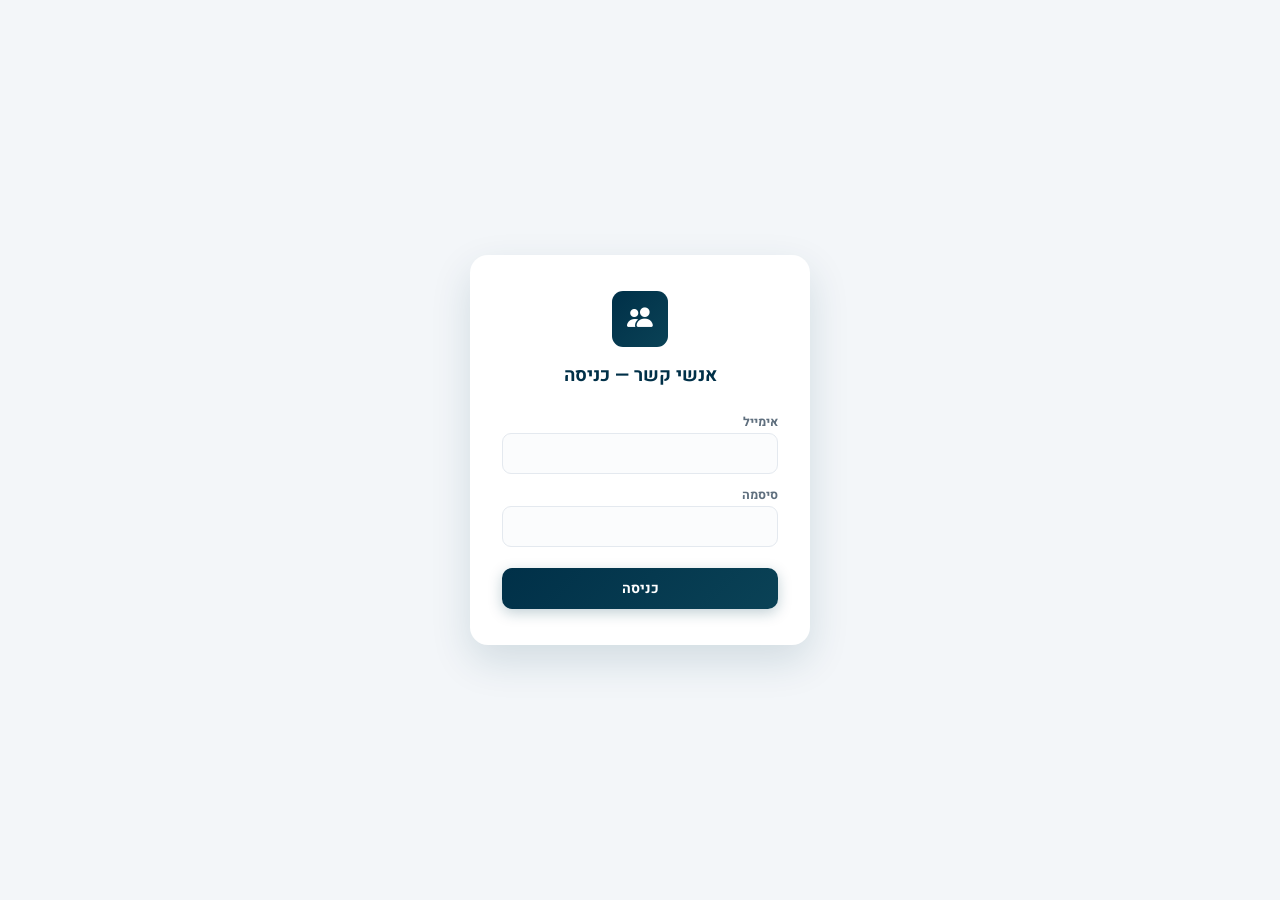
==== index.html @ a5ad9fab "תכתובת פנימית: שרשור הודעות על כל בעיה/בקשה + סימון "טופל" בקשת שעיה זיידל במייל 02.09.2026. מרחיב א" ====
<!DOCTYPE html>
<html dir="rtl" lang="he">
<head>
  <meta charset="UTF-8">
  <meta name="viewport" content="width=device-width, initial-scale=1">
  <title>אנשי קשר</title>
  <meta name="robots" content="noindex">
  <link rel="icon" href="data:image/svg+xml,%3Csvg xmlns='http://www.w3.org/2000/svg' viewBox='0 0 100 100'%3E%3Crect width='100' height='100' rx='20' fill='%230a4256'/%3E%3Ctext x='50' y='68' font-size='60' text-anchor='middle' fill='%23fff'%3E%F0%9F%91%A5%3C/text%3E%3C/svg%3E">
  <link href="vendor/heebo.css" rel="stylesheet">
  <link rel="stylesheet" href="vendor/bootstrap-icons.css">
  <link rel="stylesheet" href="css/main.css">
</head>
<body>
  <div class="appbar">
    <div class="brand">
      <div class="logo"><i class="bi bi-people-fill"></i></div>
      <div class="brand-txt"><strong>אנשי קשר</strong><small>מאגר קהילתי</small></div>
    </div>
    <div class="global-search-wrap">
      <input id="globalSearch" placeholder="חיפוש מהיר: שם, ת&quot;ז, טלפון, כתובת..." oninput="runGlobalSearch()">
      <i class="bi bi-search search-icon"></i>
      <div id="globalSearchResults" style="display:none; position:absolute; top:110%; right:0; left:0; background:var(--card);
        border-radius:10px; box-shadow:0 10px 30px rgba(0,0,0,.2); max-height:320px; overflow-y:auto; z-index:60"></div>
    </div>
    <button class="icon-btn" onclick="AUTH.logout()"><i class="bi bi-box-arrow-left"></i> התנתקות</button>
  </div>

  <div id="main">
    <div class="hero">
      <h1>ניהול אנשי קשר</h1>
      <p>הוספה, ייבוא, חיפוש, וקטגוריות — עם דדופליקציה חכמה שלא בוחרת בשבילך.</p>
    </div>

    <div class="tabs">
      <div class="tab active" data-panel="homePanel"><i class="bi bi-house-door"></i> בית</div>
      <div class="tab" data-panel="addPanel"><i class="bi bi-person-plus"></i> הוספת איש קשר</div>
      <div class="tab" data-panel="familiesPanel"><i class="bi bi-people"></i> משפחות</div>
      <div class="tab" data-panel="listPanel"><i class="bi bi-table"></i> רשימה מלאה</div>
      <div class="tab" data-panel="importPanel"><i class="bi bi-upload"></i> ייבוא רשימה</div>
      <div class="tab" data-panel="searchPanel"><i class="bi bi-search"></i> חיפוש</div>
      <div class="tab" data-panel="categoriesPanel"><i class="bi bi-tags"></i> קטגוריות</div>
      <div class="tab" data-panel="ideasPanel"><i class="bi bi-chat-left-text"></i> תכתובת פנימית</div>
      <div class="tab" data-panel="usersPanel"><i class="bi bi-shield-lock"></i> משתמשים</div>
      <div class="tab" data-panel="auditPanel"><i class="bi bi-journal-text"></i> יומן ביקורת</div>
      <div class="tab" data-panel="helpPanel"><i class="bi bi-question-circle"></i> עזרה</div>
    </div>

    <!-- ===== בית / דשבורד ===== -->
    <div id="homePanel" class="panel active">
      <div id="dashboardCards" class="field-grid"></div>
      <div class="card">
        <h3><i class="bi bi-bar-chart"></i> אנשי קשר לפי כיתה</h3>
        <div id="classBreakdown"></div>
      </div>
      <div class="card">
        <h3><i class="bi bi-calendar3"></i> שנתונים — לפי שנת לידה</h3>
        <div id="yearBreakdown"></div>
      </div>
      <div class="card">
        <h3><i class="bi bi-calendar-event"></i> אירועים קרובים (90 יום)</h3>
        <p style="color:var(--muted); font-size:.78rem; margin-bottom:8px">לפי תאריך לועזי בלבד — אין עדיין חישוב תאריך עברי.</p>
        <div id="upcomingEvents"></div>
      </div>
    </div>

    <!-- ===== הוספה ידנית ===== -->
    <div id="addPanel" class="panel">
      <div class="card">
        <h3><i class="bi bi-camera"></i> מילוי אוטומטי מתמונת ת"ז / ספח</h3>
        <p style="color:var(--muted); font-size:.85rem; margin-bottom:10px">
          זיהוי טקסט רץ <b>בדפדפן שלך בלבד</b> (Tesseract.js) — התמונה לא נשלחת לשום שרת חיצוני. הדיוק בינוני, תמיד תבדוק/תתקן את השדות לפני שמירה.
        </p>
        <input type="file" id="ocrFile" accept="image/*" onchange="runOcr()">
        <div id="ocrProgress" style="margin-top:10px"></div>
        <div id="ocrResult" style="margin-top:10px"></div>
      </div>
      <div class="card">
        <h3><i class="bi bi-person-plus"></i> פרטי איש קשר</h3>

        <div class="field-group-title">פרטים אישיים <span style="color:var(--danger); font-weight:400">(שם פרטי ושם משפחה — חובה)</span></div>
        <div class="field-grid">
          <label>שם פרטי *<input id="f_first_name" required></label>
          <label>שם משפחה *<input id="f_last_name" required></label>
          <label>תעודת זהות<input id="f_id_number"></label>
          <label>תאריך לידה<input id="f_birth_date" type="date"></label>
          <label>בר/בת מצווה<input id="f_bar_mitzva_date" type="date"></label>
          <label>עדה<input id="f_edah" placeholder="אשכנזי / ספרדי / חסיד"></label>
          <label>מגדר
            <select id="f_gender"><option value="">--</option><option value="male">זכר</option><option value="female">נקבה</option></select>
          </label>
          <label>כינויים נוספים (מופרדים בפסיק — לדוגמה: יוסי, יוסף חיים)<input id="f_aliases"></label>
        </div>

        <div class="field-group-title">יצירת קשר</div>
        <div class="field-grid">
          <label>טלפון<input id="f_phone"></label>
          <label>טלפון נוסף<input id="f_phone2"></label>
          <label>מייל<input id="f_email" type="email"></label>
        </div>

        <div class="field-group-title">כתובת ולימודים</div>
        <div class="field-grid">
          <label>רחוב<input id="f_street"></label>
          <label>עיר<input id="f_city"></label>
          <label>כיתה / בית ספר<input id="f_school_class" placeholder="למשל: כיתה ג' - בית ספר X"></label>
          <label>מוסד לימודים / כולל<input id="f_institution"></label>
          <label>סטטוס דיור
            <select id="f_housing"><option value="">--</option><option value="גר">גר</option><option value="קנה ולא גר">קנה ולא גר</option><option value="שוכר">שוכר</option><option value="עוזב">עוזב</option></select>
          </label>
        </div>

        <div class="field-group-title">משפחה</div>
        <div class="field-grid">
          <label>תפקיד במשפחה
            <select id="f_role"><option value="">--</option><option value="אב">אב</option><option value="אם">אם</option><option value="ילד">ילד</option><option value="אחר">אחר</option></select>
          </label>
          <label>סטטוס אישי
            <select id="f_marital_status"><option value="">--</option><option value="רווק/ה">רווק/ה</option><option value="נשוי/אה">נשוי/אה</option><option value="גרוש/ה">גרוש/ה</option><option value="אלמן/ה">אלמן/ה</option></select>
          </label>
          <label>תאריך נישואין<input id="f_marriage_date" type="date"></label>
          <label>בן/בת זוג (אופציונלי — מקשר לכרטיס משפחה)
            <select id="f_spouse"><option value="">--</option></select>
          </label>
        </div>

        <label style="margin-top:14px">הערות<textarea id="f_notes" rows="2" style="font-family:var(--font)"></textarea></label>
        <button class="primary" onclick="submitPerson()"><i class="bi bi-check2"></i> שמור</button>
        <div id="addMsg"></div>
      </div>
    </div>

    <!-- ===== משפחות ===== -->
    <div id="familiesPanel" class="panel">
      <div class="card">
        <h3><i class="bi bi-house-heart"></i> כרטיס משפחה חדש</h3>
        <p style="color:var(--muted); font-size:.85rem; margin-bottom:10px">
          בוחרים ראש משפחה (ובן/בת זוג, אם רלוונטי) מתוך אנשי הקשר הקיימים — נוצר כרטיס משפחה מאוחד עם בר/בת מצווה וילדים.
        </p>
        <div class="field-grid">
          <label>ראש משפחה
            <select id="fam_head"><option value="">בחר איש קשר...</option></select>
          </label>
          <label>בן/בת זוג (אופציונלי)
            <select id="fam_spouse"><option value="">--</option></select>
          </label>
        </div>
        <button class="primary" onclick="createFamily()"><i class="bi bi-house-add"></i> צור כרטיס משפחה</button>
        <div id="famMsg"></div>
      </div>

      <div class="card">
        <h3><i class="bi bi-diagram-3"></i> קשר כללי בין שני אנשים</h3>
        <p style="color:var(--muted); font-size:.85rem; margin-bottom:10px">לא רק בעל/אישה — סבא/סבתא, אח/אחות, חתן/כלה וכל קשר אחר.</p>
        <div class="field-grid">
          <label>אדם א'<select id="rel_a"><option value="">בחר...</option></select></label>
          <label>סוג הקשר
            <select id="rel_type" onchange="document.getElementById('rel_type_custom').style.display = this.value==='אחר' ? 'block' : 'none'">
              <option value="הורה-של">הורה של</option>
              <option value="סבא/סבתא-של">סבא/סבתא של</option>
              <option value="אח/אחות-של">אח/אחות של</option>
              <option value="חתן/כלה-של">חתן/כלה של</option>
              <option value="אחר">אחר (הקלד למטה)</option>
            </select>
          </label>
          <label id="rel_type_custom" style="display:none">תיאור הקשר (חופשי)<input id="rel_type_free"></label>
          <label>אדם ב'<select id="rel_b"><option value="">בחר...</option></select></label>
        </div>
        <button class="primary" onclick="addRelation()"><i class="bi bi-link-45deg"></i> הוסף קשר</button>
        <div id="relMsg"></div>
        <div id="relList" style="margin-top:14px"></div>
      </div>

      <div class="card">
        <h3><i class="bi bi-chat-left-text"></i> תיעוד מגע</h3>
        <p style="color:var(--muted); font-size:.85rem; margin-bottom:10px">תיעוד שיחה/מייל/פגישה עם אדם — נשמר להיסטוריה.</p>
        <div class="field-grid">
          <label>עם מי<select id="ia_person"><option value="">בחר...</option></select></label>
          <label>סוג
            <select id="ia_kind">
              <option value="call">שיחת טלפון</option>
              <option value="email">מייל</option>
              <option value="meeting">פגישה</option>
              <option value="voice">הודעה קולית</option>
              <option value="note">הערה כללית</option>
            </select>
          </label>
        </div>
        <label style="margin-top:10px">תוכן/סיכום<textarea id="ia_content" rows="2" style="font-family:var(--font)"></textarea></label>
        <button class="primary" onclick="addInteraction()"><i class="bi bi-plus-circle"></i> שמור</button>
        <div id="iaMsg"></div>
        <div id="iaList" style="margin-top:14px"></div>
      </div>

      <div id="familiesList"></div>
    </div>

    <!-- ===== רשימה מלאה ===== -->
    <div id="listPanel" class="panel">
      <div id="fullListResults"></div>
    </div>

    <!-- ===== ייבוא ===== -->
    <div id="importPanel" class="panel">
      <div class="card">
        <h3><i class="bi bi-upload"></i> ייבוא רשימה מ-CSV</h3>
        <p style="color:var(--muted); font-size:.85rem; margin-bottom:10px">שורה ראשונה = כותרות בכל שם שתרצה — במסך הבא תגיד לנו איזו עמודה היא מה.</p>
        <textarea id="csvInput" rows="8" placeholder="שם פרטי,שם משפחה,ת&quot;ז,תאריך לידה&#10;יוסף,שניידר,123456789,1990-01-01"></textarea>
        <label style="margin-top:14px">שם המקור<input id="importSource" placeholder='למשל: "רשימה משעיה 02.09"'></label>
        <button class="primary" onclick="startColumnMapping()"><i class="bi bi-diagram-3"></i> זהה עמודות</button>
        <div id="mappingArea" style="margin-top:14px"></div>
        <div id="importMsg"></div>
      </div>
      <div id="reviewArea"></div>
    </div>

    <!-- ===== חיפוש ===== -->
    <div id="searchPanel" class="panel">
      <div class="card">
        <h3><i class="bi bi-search"></i> חיפוש וסינון</h3>
        <div style="display:flex; flex-wrap:wrap; gap:8px; margin-bottom:14px">
          <button class="secondary" style="margin:0" onclick="applyAgePreset(3,4)"><i class="bi bi-flower1"></i> עולים לגן (3-4)</button>
          <button class="secondary" style="margin:0" onclick="applyAgePreset(11,13)"><i class="bi bi-star"></i> מתקרבים לבר/בת מצווה (11-13)</button>
          <button class="secondary" style="margin:0" onclick="applyAgePreset(0,1)"><i class="bi bi-balloon"></i> תינוקות (0-1)</button>
        </div>
        <div class="field-grid">
          <label>קטגוריה
            <select id="q_category"><option value="">הכל</option></select>
          </label>
          <label>גיל מ-<input id="q_minAge" type="number"></label>
          <label>גיל עד<input id="q_maxAge" type="number"></label>
          <label>רחוב<input id="q_street"></label>
          <label>כיתה / בית ספר<input id="q_class"></label>
          <label>מגדר
            <select id="q_gender"><option value="">הכל</option><option value="male">זכר</option><option value="female">נקבה</option></select>
          </label>
        </div>
        <button class="primary" onclick="runSearch()"><i class="bi bi-search"></i> חפש</button>
        <button class="secondary" onclick="saveCurrentSearch()"><i class="bi bi-bookmark-plus"></i> שמור חיפוש בשם</button>
        <div id="savedSearchesList" style="margin-top:12px"></div>
      </div>
      <div id="searchResults"></div>
    </div>

    <!-- ===== קטגוריות ===== -->
    <div id="categoriesPanel" class="panel">
      <div class="card">
        <h3><i class="bi bi-tags"></i> ניהול קטגוריות</h3>
        <div class="field-grid">
          <label>שם קטגוריה חדשה<input id="newCatName"></label>
          <label>קבוצה (אופציונלי)<input id="newCatGroup"></label>
        </div>
        <button class="primary" onclick="addNewCategory()"><i class="bi bi-plus-circle"></i> הוסף קטגוריה</button>
        <div id="catList" style="margin-top:16px"></div>
      </div>
    </div>

    <!-- ===== תכתובת פנימית ===== -->
    <div id="ideasPanel" class="panel">
      <div class="card">
        <h3><i class="bi bi-plus-circle"></i> פנייה חדשה — בעיה / בקשה</h3>
        <p style="color:var(--muted); font-size:.85rem; margin-bottom:10px">
          כאן רושמים בעיות ובקשות שקשורות למערכת, מנהלים עליהן תכתובת פנימית (שאלה, תשובה, עדכון), ומסמנים בסוף אם טופל. גם כל בקשה שמגיעה במייל נרשמת לכאן — כדי שיהיה תיעוד אחד של מה נתבקש ומה נעשה בפועל.
        </p>
        <div class="field-grid">
          <label>כותרת<input id="idea_title"></label>
          <label>מקור
            <select id="idea_source"><option value="manual">נרשם כאן</option><option value="email">התקבל במייל</option></select>
          </label>
          <label id="idea_email_wrap" style="display:none">כתובת השולח<input id="idea_email"></label>
        </div>
        <label style="margin-top:10px">תיאור הבעיה<textarea id="idea_desc" rows="3" style="font-family:var(--font)"></textarea></label>
        <button class="primary" onclick="addIdea()"><i class="bi bi-plus-circle"></i> הוסף</button>
        <div id="ideaMsg"></div>
      </div>
      <div class="card">
        <h3><i class="bi bi-list-task"></i> פניות ותכתובת</h3>
        <div style="display:flex; gap:8px; margin-bottom:12px; flex-wrap:wrap">
          <button class="secondary" style="margin:0" onclick="filterIdeas('all')">הכל</button>
          <button class="secondary" style="margin:0" onclick="filterIdeas('new')">לא טופל</button>
          <button class="secondary" style="margin:0" onclick="filterIdeas('in_progress')">בטיפול</button>
          <button class="secondary" style="margin:0" onclick="filterIdeas('done')">טופל</button>
        </div>
        <div id="ideasList"></div>
      </div>
    </div>

    <!-- ===== משתמשים ===== -->
    <div id="usersPanel" class="panel">
      <div class="card">
        <h3><i class="bi bi-person-fill-add"></i> הוספת משתמש</h3>
        <div class="field-grid">
          <label>אימייל<input id="u_email" type="email"></label>
          <label>סיסמה זמנית (8 תווים לפחות)
            <span style="display:flex; gap:6px">
              <input id="u_password" type="password" style="flex:1">
              <button type="button" class="secondary" style="margin:0; padding:9px 12px" onclick="toggleShowPassword()"><i class="bi bi-eye" id="u_password_eye"></i></button>
            </span>
          </label>
          <label>רמת גישה
            <select id="u_level" onchange="toggleLimitedFields()">
              <option value="limited">limited — רואה רק מה שמסומן למטה</option>
              <option value="full">full — גישה מלאה</option>
            </select>
          </label>
        </div>
        <div id="u_limitedFields">
          <label style="margin-top:14px">שדות מותרים (limited בלבד)</label>
          <div style="display:flex; flex-wrap:wrap; gap:10px; margin-top:6px">
            <label style="font-weight:400"><input type="checkbox" class="u_field" value="first_name" checked> שם פרטי</label>
            <label style="font-weight:400"><input type="checkbox" class="u_field" value="last_name" checked> שם משפחה</label>
            <label style="font-weight:400"><input type="checkbox" class="u_field" value="id_number"> ת"ז</label>
            <label style="font-weight:400"><input type="checkbox" class="u_field" value="phone"> טלפון</label>
            <label style="font-weight:400"><input type="checkbox" class="u_field" value="phone2"> טלפון נוסף</label>
            <label style="font-weight:400"><input type="checkbox" class="u_field" value="email"> מייל</label>
            <label style="font-weight:400"><input type="checkbox" class="u_field" value="birth_date"> תאריך לידה</label>
            <label style="font-weight:400"><input type="checkbox" class="u_field" value="bar_mitzva_date"> בר/בת מצווה</label>
            <label style="font-weight:400"><input type="checkbox" class="u_field" value="street"> רחוב</label>
            <label style="font-weight:400"><input type="checkbox" class="u_field" value="city"> עיר</label>
            <label style="font-weight:400"><input type="checkbox" class="u_field" value="edah"> עדה</label>
            <label style="font-weight:400"><input type="checkbox" class="u_field" value="gender"> מגדר</label>
            <label style="font-weight:400"><input type="checkbox" class="u_field" value="school_class"> כיתה</label>
            <label style="font-weight:400"><input type="checkbox" class="u_field" value="role_in_family"> תפקיד במשפחה</label>
            <label style="font-weight:400"><input type="checkbox" class="u_field" value="institution"> מוסד לימודים</label>
            <label style="font-weight:400"><input type="checkbox" class="u_field" value="marital_status"> סטטוס אישי</label>
            <label style="font-weight:400"><input type="checkbox" class="u_field" value="marriage_date"> תאריך נישואין</label>
            <label style="font-weight:400"><input type="checkbox" class="u_field" value="housing_status"> סטטוס דיור</label>
            <label style="font-weight:400"><input type="checkbox" class="u_field" value="aliases"> כינויים</label>
            <label style="font-weight:400"><input type="checkbox" class="u_field" value="notes"> הערות</label>
          </div>
          <label style="margin-top:14px">קטגוריות מותרות (מופרד בפסיק, ריק=לא רואה אף אחד)<input id="u_categories"></label>
        </div>
        <button class="primary" onclick="createUser()"><i class="bi bi-person-plus"></i> צור משתמש</button>
        <div id="userMsg"></div>
      </div>
      <div class="card">
        <h3><i class="bi bi-people"></i> משתמשים קיימים</h3>
        <div id="usersList" class="table-wrap"></div>
      </div>
    </div>

    <!-- ===== יומן ביקורת ===== -->
    <div id="auditPanel" class="panel">
      <div class="card">
        <h3><i class="bi bi-journal-text"></i> יומן ביקורת — מי עשה מה</h3>
        <p style="color:var(--muted); font-size:.85rem">גלוי רק למשתמשי full. כל הוספה, מחיקה, ומיזוג נרשמים כאן אוטומטית.</p>
        <div id="auditList" class="table-wrap"></div>
      </div>
    </div>

    <!-- ===== עזרה ===== -->
    <div id="helpPanel" class="panel">
      <div class="card">
        <h3><i class="bi bi-house-door"></i> בית (דשבורד)</h3>
        <p>מספרי סיכום, פילוח לפי כיתה ולפי שנת לידה, ו<b>אירועים קרובים</b> — ימי הולדת/בר-בת מצווה/ימי נישואין ב-90 הימים הקרובים (מחושב לפי תאריך לועזי; תאריך עברי עדיין לא נתמך).</p>
      </div>
      <div class="card">
        <h3><i class="bi bi-search"></i> חיפוש מהיר (בראש הדף)</h3>
        <p>התיבה עם סמל הזכוכית המגדלת, למעלה ליד הלוגו. מחפשת בו-זמנית בשם, תעודת זהות, טלפון, כינוי (למשל "יוסי" ימצא גם "יוסף"), ורחוב — בלי לעבור טאב. הקלד 2 תווים ומעלה ותראה תוצאות מיד מתחת לתיבה.</p>
      </div>
      <div class="card">
        <h3><i class="bi bi-camera"></i> מילוי אוטומטי מתמונה (OCR)</h3>
        <p>בראש טאב "הוספת איש קשר": מעלים תמונת ת"ז/ספח, הזיהוי רץ <b>בדפדפן שלך בלבד</b> (לא נשלח לשום שרת חיצוני, כולל לא ל-Claude/Gemini/OpenAI). המערכת מנסה לשלוף שם/ת"ז/תאריך לידה ומציגה אותם לאישור — הדיוק בינוני, <b>תמיד תבדוק ותתקן</b> לפני שלוחצים "מלא בטופס למטה".</p>
      </div>
      <div class="card">
        <h3><i class="bi bi-person-plus"></i> הוספת איש קשר</h3>
        <p>טופס פרטים מלא. שדה <b>"בן/בת זוג"</b> — אם בוחרים אדם קיים מהרשימה, המערכת יוצרת/מעדכנת אוטומטית כרטיס משפחה משותף (רואים אותו בטאב "משפחות"). שדה <b>"כינויים"</b> — כל שם נוסף שבו קוראים לאדם הזה (מופרד בפסיקים), עוזר לחיפוש ולזיהוי כפילויות.</p>
      </div>
      <div class="card">
        <h3><i class="bi bi-people"></i> משפחות</h3>
        <p>"צור כרטיס משפחה" — בוחרים ראש משפחה (ואופציונלית בן/בת זוג) מתוך אנשי קשר שכבר קיימים במערכת. אחרי היצירה, כפתור <b>"הוסף ילד/ה למשפחה"</b> בכרטיס עצמו יוצר איש קשר חדש שכבר משויך למשפחה, עם שם המשפחה מלא אוטומטית. הגיל וטבלת הילדים מתעדכנים לבד מתאריך הלידה.</p>
      </div>
      <div class="card">
        <h3><i class="bi bi-upload"></i> ייבוא רשימה</h3>
        <p>מדביקים טבלה בפורמט CSV — בכל שם עמודות שנוח לך (עברית או אנגלית). לוחצים <b>"זהה עמודות"</b>: המערכת מנחשת אוטומטית מה כל עמודה (למשל "תז"→ת"ז), ואתה יכול לתקן מהתפריט הנפתח. אחר כך "ייבא ובדוק כפילויות" בודק כל שורה מול מי שכבר קיים:</p>
        <ul style="margin-inline-start:20px; color:var(--muted); font-size:.85rem; line-height:2">
          <li><b>ת"ז זהה לקיים</b> — ממוזג אוטומטית (רק משלים שדות ריקים, לא דורס מידע קיים).</li>
          <li><b>שם דומה בלי ת"ז זהה</b> — מסך השוואה מלא: כל שדה מוצג בשתי עמודות (קיים/חדש) עם בחירה נפרדת לכל שדה. המערכת <b>לא מנחשת בשבילך</b>, וכל מיזוג ניתן לביטול אחר כך ביומן הביקורת.</li>
          <li>שורה חדשה לגמרי — נכנסת כרגיל.</li>
        </ul>
      </div>
      <div class="card">
        <h3><i class="bi bi-search"></i> חיפוש וסינון (הטאב)</h3>
        <p>שלושת הכפתורים העגולים בראש הטאב הם קיצורי דרך לטווחי גיל נפוצים (עולים לגן / מתקרבים לבר-בת מצווה / תינוקות) — לחיצה עליהם מפעילה את הסינון מיד. אפשר גם לשלב סינונים משלך: קטגוריה, גיל, רחוב, כיתה, מגדר. <b>"שמור חיפוש בשם"</b> שומר את הסינון הנוכחי כ"פיל" לחיץ מתחת, לשימוש חוזר. כפתורי הייצוא ליד מספר התוצאות: <b>CSV רגיל</b> (כל השדות, לאקסל), או <b>מותאם לחפץ חסד/נדרים פלוס</b> (מיפוי משוער — לא אומת מול הפורמט הרשמי שלהם, כדאי לבדוק לפני שימוש אמיתי). ה-checkbox בתחילת כל שורה מאפשר <b>תיוג המוני</b>: בחרו כמה אנשים, כתבו שם קטגוריה למעלה, ולחצו "הוסף קטגוריה לנבחרים".</p>
      </div>
      <div class="card">
        <h3><i class="bi bi-tags"></i> קטגוריות</h3>
        <p>קטגוריות הן תיוגים חופשיים שאתה מגדיר בעצמך — אין רשימה קבועה בקוד. כדי לתייג הרבה אנשים בבת אחת: בטאב חיפוש, סנן למי שרוצים לתייג, סמן אותם בעמודת ה-checkbox (או "בחר הכל" בכותרת), כתוב שם קטגוריה בשדה שמעל התוצאות, ולחץ "הוסף קטגוריה לנבחרים".</p>
      </div>
      <div class="card">
        <h3><i class="bi bi-shield-lock"></i> משתמשים והרשאות</h3>
        <p>בטאב "משתמשים": יוצרים משתמש חדש עם אימייל+סיסמה זמנית, בוחרים <b>full</b> (רואה ועורך הכל) או <b>limited</b> (מסמנים בדיוק אילו שדות מותר לו לראות ולאילו קטגוריות יש לו גישה — כל השאר מוצג ריק לו, לא רק "מוסתר" בעיצוב, אלא ריק בתשובה שמגיעה מהשרת עצמו). מחיקת משתמש מוחקת גם את הכניסה שלו למערכת.</p>
      </div>
      <div class="card">
        <h3><i class="bi bi-chat-left-text"></i> תכתובת פנימית</h3>
        <p>רושמים כאן כל בעיה או בקשה במערכת. לכל פנייה יש <b>תכתובת</b> משלה — לוחצים על "תכתובת" ומוסיפים הודעה, וכל הודעה נשמרת עם שם הכותב והתאריך, כך שרואים את כל ההתכתבות על אותה בעיה במקום אחד. לכל פנייה יש סימון מצב — <b>לא טופל / בטיפול / טופל / נדחה</b> — עם כפתור מהיר "סמן כטופל", וסינון לפי מצב בראש הרשימה. מחיקת פנייה מוחקת גם את התכתובת שעליה.</p>
      </div>
      <div class="card">
        <h3><i class="bi bi-journal-text"></i> יומן ביקורת</h3>
        <p>כל הוספת איש קשר, מיזוג כפילות, וניהול משתמשים נרשם כאן אוטומטית עם שם מי שביצע והזמן. ליד כל שורת "מיזוג" יש כפתור <b>"בטל מיזוג"</b> שמחזיר את הרשומה בדיוק למצב שהיה לפני המיזוג.</p>
      </div>
      <div class="card">
        <h3><i class="bi bi-diagram-3"></i> קשרים ומגעים (בטאב משפחות)</h3>
        <p><b>קשר כללי</b> — לא רק בעל/אישה: סבא/סבתא, אח/אחות, חתן/כלה, או כל קשר חופשי בין שני אנשים קיימים. <b>תיעוד מגע</b> — רישום שיחת טלפון/מייל/פגישה/הודעה קולית עם אדם מסוים, נשמר להיסטוריה ומוצג ברשימה למטה.</p>
      </div>
    </div>
  </div>

  <script src="vendor/tesseract/tesseract.min.js"></script>
  <script src="js/config.js"></script>
  <script src="js/auth.js"></script>
  <script src="js/app.js"></script>
</body>
</html>
---- vendor/heebo.css ----
@font-face {
  font-family: 'Heebo';
  font-style: normal;
  font-weight: 400;
  font-display: swap;
  src: url(fonts/heebo-NGSpv5_NC0k9P_v6ZUCbLRAHxK1EiSyccg.ttf) format('truetype');
}
@font-face {
  font-family: 'Heebo';
  font-style: normal;
  font-weight: 500;
  font-display: swap;
  src: url(fonts/heebo-NGSpv5_NC0k9P_v6ZUCbLRAHxK1Euyyccg.ttf) format('truetype');
}
@font-face {
  font-family: 'Heebo';
  font-style: normal;
  font-weight: 700;
  font-display: swap;
  src: url(fonts/heebo-NGSpv5_NC0k9P_v6ZUCbLRAHxK1Ebiuccg.ttf) format('truetype');
}
@font-face {
  font-family: 'Heebo';
  font-style: normal;
  font-weight: 800;
  font-display: swap;
  src: url(fonts/heebo-NGSpv5_NC0k9P_v6ZUCbLRAHxK1ECSuccg.ttf) format('truetype');
}
---- css/main.css ----
/* אנשי קשר — עיצוב בהשראת בית התלמוד */
:root{
  --primary:#0a4256; --primary-dark:#003048; --primary-light:#2b7c98;
  --accent:#a87830; --accent-soft:#f3e7cf;
  --bg:#f3f6f9; --card:#ffffff; --ink:#1c2733; --muted:#5f6f7e; --line:#e4e9ef;
  --ok:#1f8a5b; --danger:#c0392b; --warn:#b8860b;
  --radius:14px; --shadow:0 1px 2px rgba(16,40,56,.06), 0 6px 20px rgba(16,40,56,.07);
  --font:'Heebo', 'Segoe UI', system-ui, 'Arial Hebrew', Arial, sans-serif;
}
*{box-sizing:border-box; margin:0; padding:0}
html,body{height:100%}
body{
  font-family:var(--font); background:var(--bg); color:var(--ink);
  line-height:1.6; -webkit-font-smoothing:antialiased;
  display:flex; flex-direction:column; min-height:100vh;
}

/* ===== appbar ===== */
.appbar{
  display:flex; align-items:center; justify-content:space-between; gap:12px; flex-wrap:wrap;
  background:linear-gradient(135deg, var(--primary-dark), var(--primary));
  color:#eaf3f7; padding:14px 20px; box-shadow:var(--shadow);
  position:sticky; top:0; z-index:50;
}
.brand{display:flex; align-items:center; gap:12px}
.logo{
  width:40px; height:40px; border-radius:11px; display:grid; place-items:center;
  background:rgba(255,255,255,.14); font-size:1.25rem; color:#fff;
}
.brand-txt{display:flex; flex-direction:column; line-height:1.2}
.brand-txt strong{font-weight:800; font-size:1.1rem}
.brand-txt small{font-size:.76rem; opacity:.85}
.icon-btn{
  border:none; cursor:pointer; background:rgba(255,255,255,.12); color:#fff;
  font-size:.85rem; padding:8px 14px; border-radius:10px; font-family:var(--font);
  display:inline-flex; align-items:center; gap:6px; transition:background .15s;
  min-height:44px;
}
.icon-btn:hover{background:rgba(255,255,255,.22)}

/* חיפוש מהיר: min-width מוגן כדי שלא יתכווץ עד היעלמות בטלפון (בדיקה חיה
   הראתה 0px תוכן ב-320px בלי זה — ראה REVIEW_FINDINGS.md #11) */
.global-search-wrap{flex:1 1 200px; min-width:160px; max-width:340px; position:relative}
.global-search-wrap input{
  width:100%; min-height:44px; padding-inline-start:12px; padding-inline-end:34px;
  padding-block:8px; border-radius:20px; border:none; background:rgba(255,255,255,.14); color:#fff;
}
.global-search-wrap input::placeholder{color:rgba(255,255,255,.7)}
.global-search-wrap .search-icon{
  position:absolute; inset-inline-end:12px; top:50%; transform:translateY(-50%); color:rgba(255,255,255,.7);
}

/* ===== main ===== */
#main{flex:1; width:100%; max-width:1000px; margin:0 auto; padding:24px 18px 48px}

.hero{
  background:linear-gradient(135deg, var(--primary-dark), var(--primary) 75%, var(--primary-light));
  color:#eaf3f7; border-radius:18px; padding:22px 26px; margin:0 0 22px;
  box-shadow:0 8px 26px rgba(10,66,86,.26); position:relative; overflow:hidden;
}
.hero::before{
  content:"\F4CA"; font-family:"bootstrap-icons"; position:absolute; inset-inline-end:20px; top:50%;
  transform:translateY(-50%); font-size:4rem; opacity:.12; color:#fff;
}
.hero h1{font-size:1.4rem; font-weight:800; position:relative}
.hero p{color:#d3e3e9; font-size:.85rem; margin-top:4px; position:relative}

/* ===== tabs (tile-style) ===== */
.tabs{display:flex; gap:10px; margin-bottom:22px; flex-wrap:wrap}
.tab{
  background:var(--card); border:1px solid var(--line); border-radius:12px;
  padding:10px 18px; cursor:pointer; box-shadow:var(--shadow); color:var(--muted);
  font-weight:700; font-size:.88rem; display:flex; align-items:center; gap:8px;
  min-height:44px; flex-shrink:0;
  transition:transform .14s ease, box-shadow .14s ease, color .14s ease, border-color .14s ease;
}
.tab:hover{transform:translateY(-2px); color:var(--primary)}
.tab.active{color:#fff; background:linear-gradient(135deg, var(--primary-dark), var(--primary)); border-color:transparent;
  box-shadow:0 8px 20px rgba(10,66,86,.28)}

.panel{display:none; animation:fade .25s ease}
.panel.active{display:block}
@keyframes fade{from{opacity:0; transform:translateY(6px)} to{opacity:1; transform:none}}

/* ===== cards / forms ===== */
.card{
  background:var(--card); border:1px solid var(--line); border-radius:var(--radius);
  padding:22px; box-shadow:var(--shadow); margin-bottom:16px;
}
.card h3{font-size:1rem; font-weight:800; color:var(--primary-dark); margin-bottom:14px;
  display:flex; align-items:center; gap:8px}

.field-grid{display:grid; grid-template-columns:repeat(auto-fill, minmax(220px, 1fr)); gap:14px}
.field-group-title{
  font-size:.75rem; font-weight:800; color:var(--accent); text-transform:uppercase; letter-spacing:.04em;
  margin:18px 0 8px; padding-bottom:4px; border-bottom:1px solid var(--line);
}
.field-group-title:first-of-type{margin-top:0}
label{display:block; font-size:.78rem; font-weight:700; color:var(--muted); margin-bottom:5px}
input, select, textarea{
  width:100%; padding:9px 12px; border:1px solid var(--line); border-radius:9px;
  font-family:var(--font); font-size:.9rem; background:#fbfcfd; color:var(--ink);
  transition:border-color .14s ease, box-shadow .14s ease;
}
input:focus, select:focus, textarea:focus{
  outline:none; border-color:var(--primary-light); box-shadow:0 0 0 3px rgba(43,124,152,.14);
}
textarea{font-family:'Courier New', monospace; font-size:.82rem}

button.primary, .btn{
  margin-top:16px; padding:10px 22px; background:linear-gradient(135deg, var(--primary-dark), var(--primary));
  color:#fff; border:none; border-radius:10px; cursor:pointer; font-family:var(--font);
  font-weight:700; font-size:.88rem; box-shadow:0 4px 14px rgba(10,66,86,.25);
  transition:transform .14s ease, box-shadow .14s ease;
}
button.primary:hover, .btn:hover{transform:translateY(-1px); box-shadow:0 8px 20px rgba(10,66,86,.32)}
button.secondary{
  margin-top:16px; margin-inline-start:8px; padding:10px 18px; background:#fff;
  color:var(--primary); border:1px solid var(--line); border-radius:10px; cursor:pointer;
  font-family:var(--font); font-weight:700; font-size:.88rem;
}

/* ===== messages ===== */
.msg{margin-top:12px; padding:10px 14px; border-radius:10px; font-size:.85rem; font-weight:600}
.msg.ok{background:#e6f4ea; color:var(--ok)}
.msg.err{background:#fce8e6; color:var(--danger)}

/* ===== review boxes (dedup) ===== */
.review-box{
  border:1px solid var(--accent); background:var(--accent-soft); padding:14px 16px;
  margin-top:12px; border-radius:12px; font-size:.88rem;
}
.review-box b{color:var(--primary-dark)}

/* ===== tables ===== */
.table-wrap{overflow-x:auto; margin-top:16px; border-radius:12px; border:1px solid var(--line)}
table{border-collapse:collapse; width:100%; font-size:.86rem; background:var(--card)}
th, td{padding:10px 12px; text-align:right; border-bottom:1px solid var(--line)}
th{background:var(--bg); color:var(--muted); font-weight:700; font-size:.78rem; text-transform:uppercase; letter-spacing:.02em}
tr:last-child td{border-bottom:none}
tr:hover td{background:#fafcfd}

/* ===== login page ===== */
.login-wrap{display:flex; align-items:center; justify-content:center; min-height:100vh; padding:20px}
.login-box{
  background:var(--card); padding:36px 32px; border-radius:18px; box-shadow:0 16px 40px rgba(10,66,86,.14);
  width:100%; max-width:340px; text-align:center;
}
.login-box .logo{margin:0 auto 14px; width:56px; height:56px; font-size:1.6rem;
  background:linear-gradient(135deg, var(--primary-dark), var(--primary)); color:#fff}
.login-box h1{font-size:1.15rem; color:var(--primary-dark); margin-bottom:22px}
.login-box label{text-align:right}

@media (max-width:640px){
  #main{padding:16px 12px 40px}
  /* גלילה אופקית של שורת טאבים במקום נפילה ל-4-5 שורות שדוחקת את התוכן
     הרבה מתחת לקיפול (בדיקה חיה: 375px→4 שורות, 320px→5 שורות) */
  .tabs{gap:6px; flex-wrap:nowrap; overflow-x:auto; overflow-y:hidden; -webkit-overflow-scrolling:touch;
    padding-bottom:4px; scrollbar-width:thin}
  .tab{padding:8px 12px; font-size:.8rem; white-space:nowrap}
  .global-search-wrap{order:3; flex-basis:100%; max-width:none}
}
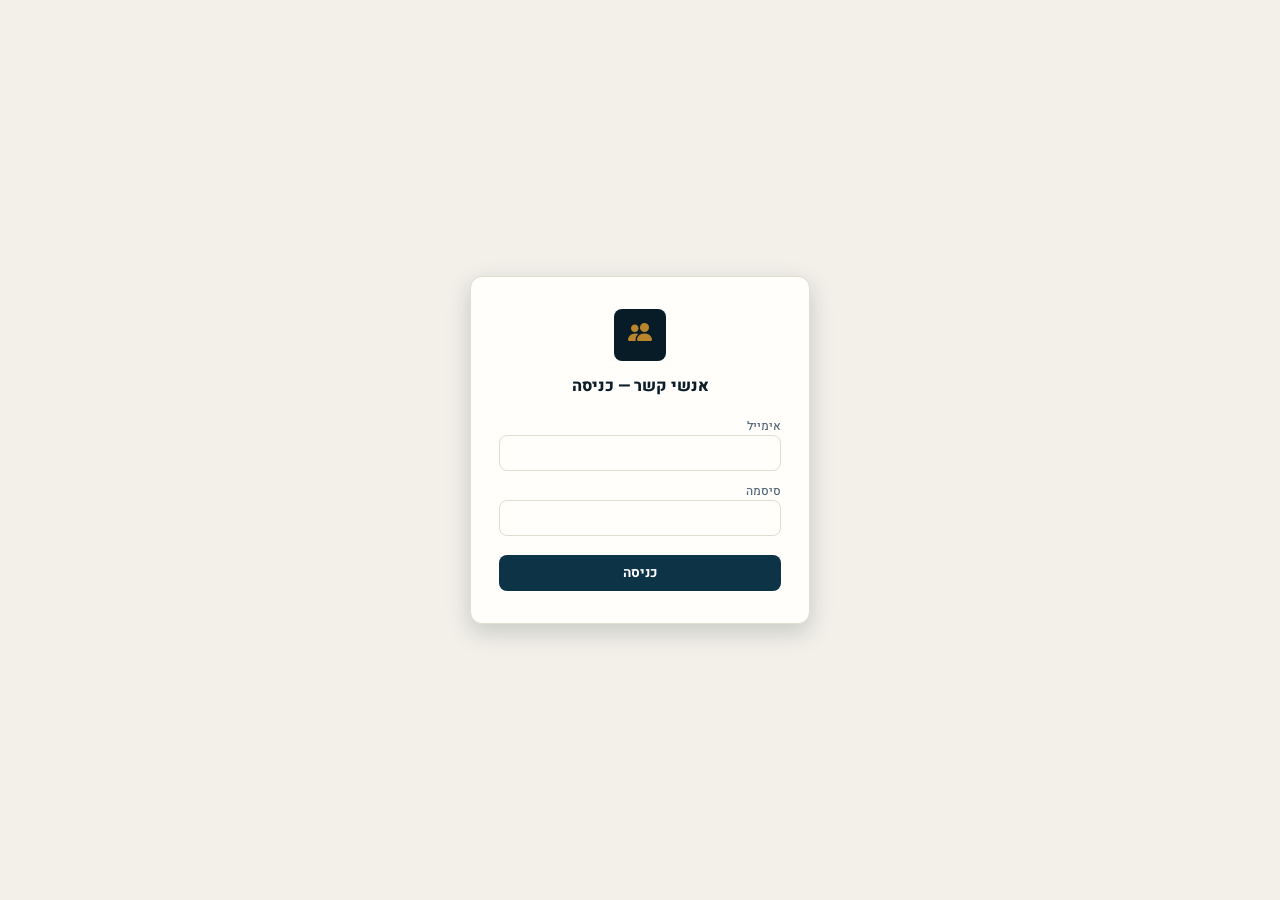
==== commit 620178b2: "עיצוב 2.0: סיידבר+טבלה דחוסה, זהב פונקציונלי; נוכחות חיה וטיקר פעילות (Realtime) לפי SPEC_V2.md — מע" ====
--- a/index.html
+++ b/index.html
@@ -11,43 +11,56 @@
   <link rel="stylesheet" href="css/main.css">
 </head>
 <body>
-  <div class="appbar">
-    <div class="brand">
-      <div class="logo"><i class="bi bi-people-fill"></i></div>
-      <div class="brand-txt"><strong>אנשי קשר</strong><small>מאגר קהילתי</small></div>
-    </div>
-    <div class="global-search-wrap">
-      <input id="globalSearch" placeholder="חיפוש מהיר: שם, ת&quot;ז, טלפון, כתובת..." oninput="runGlobalSearch()">
-      <i class="bi bi-search search-icon"></i>
-      <div id="globalSearchResults" style="display:none; position:absolute; top:110%; right:0; left:0; background:var(--card);
-        border-radius:10px; box-shadow:0 10px 30px rgba(0,0,0,.2); max-height:320px; overflow-y:auto; z-index:60"></div>
-    </div>
-    <button class="icon-btn" onclick="AUTH.logout()"><i class="bi bi-box-arrow-left"></i> התנתקות</button>
-  </div>
+  <div id="shell">
+    <aside class="sidebar" id="sidebar">
+      <div class="sidebar-top">
+        <div class="logo"><i class="bi bi-people-fill"></i></div>
+        <div class="sidebar-brand"><strong>אנשי קשר</strong><small>מאגר קהילתי</small></div>
+      </div>
+      <button class="sidebar-cta" onclick="document.querySelector('.tab[data-panel=addPanel]').click()">
+        <i class="bi bi-person-plus"></i><span>איש קשר חדש</span>
+      </button>
+      <nav class="sidebar-nav">
+        <div class="tab active" data-panel="homePanel"><i class="bi bi-house-door"></i><span>בית</span></div>
+        <div class="tab" data-panel="addPanel"><i class="bi bi-person-plus"></i><span>הוספת איש קשר</span></div>
+        <div class="tab" data-panel="familiesPanel"><i class="bi bi-people"></i><span>משפחות</span></div>
+        <div class="tab" data-panel="listPanel"><i class="bi bi-table"></i><span>רשימה מלאה</span></div>
+        <div class="tab" data-panel="importPanel"><i class="bi bi-upload"></i><span>ייבוא רשימה</span></div>
+        <div class="tab" data-panel="searchPanel"><i class="bi bi-search"></i><span>חיפוש</span></div>
+        <div class="tab" data-panel="categoriesPanel"><i class="bi bi-tags"></i><span>קטגוריות</span></div>
+        <div class="tab" data-panel="ideasPanel"><i class="bi bi-chat-left-text"></i><span>תכתובת פנימית</span></div>
+        <div class="tab" data-panel="usersPanel"><i class="bi bi-shield-lock"></i><span>משתמשים</span></div>
+        <div class="tab" data-panel="auditPanel"><i class="bi bi-journal-text"></i><span>יומן ביקורת</span></div>
+        <div class="tab" data-panel="helpPanel"><i class="bi bi-question-circle"></i><span>עזרה</span></div>
+      </nav>
+      <div class="sidebar-bottom">
+        <button class="sidebar-toggle" onclick="document.getElementById('sidebar').classList.toggle('collapsed')" title="כווץ/הרחב">
+          <i class="bi bi-layout-sidebar-inset"></i>
+        </button>
+      </div>
+    </aside>
+
+    <div id="appwrap">
+      <div class="topbar">
+        <div class="topbar-title" id="topbarTitle">בית</div>
+        <div class="topbar-end">
+          <div id="presenceBar" style="font-size:11px; color:var(--muted); white-space:nowrap; display:flex; align-items:center; gap:6px"></div>
+          <div class="global-search-wrap">
+            <input id="globalSearch" placeholder="חיפוש: שם, ת&quot;ז, טלפון..." oninput="runGlobalSearch()">
+            <i class="bi bi-search search-icon"></i>
+            <div id="globalSearchResults" style="display:none; position:absolute; top:120%; right:0; left:0; background:var(--surface-raised);
+              border-radius:var(--r-md); box-shadow:var(--shadow-float); max-height:320px; overflow-y:auto; z-index:60; border:1px solid var(--line)"></div>
+          </div>
+          <button class="icon-btn text" onclick="AUTH.logout()"><i class="bi bi-box-arrow-left"></i> התנתקות</button>
+        </div>
+      </div>
 
   <div id="main">
-    <div class="hero">
-      <h1>ניהול אנשי קשר</h1>
-      <p>הוספה, ייבוא, חיפוש, וקטגוריות — עם דדופליקציה חכמה שלא בוחרת בשבילך.</p>
-    </div>
-
-    <div class="tabs">
-      <div class="tab active" data-panel="homePanel"><i class="bi bi-house-door"></i> בית</div>
-      <div class="tab" data-panel="addPanel"><i class="bi bi-person-plus"></i> הוספת איש קשר</div>
-      <div class="tab" data-panel="familiesPanel"><i class="bi bi-people"></i> משפחות</div>
-      <div class="tab" data-panel="listPanel"><i class="bi bi-table"></i> רשימה מלאה</div>
-      <div class="tab" data-panel="importPanel"><i class="bi bi-upload"></i> ייבוא רשימה</div>
-      <div class="tab" data-panel="searchPanel"><i class="bi bi-search"></i> חיפוש</div>
-      <div class="tab" data-panel="categoriesPanel"><i class="bi bi-tags"></i> קטגוריות</div>
-      <div class="tab" data-panel="ideasPanel"><i class="bi bi-chat-left-text"></i> תכתובת פנימית</div>
-      <div class="tab" data-panel="usersPanel"><i class="bi bi-shield-lock"></i> משתמשים</div>
-      <div class="tab" data-panel="auditPanel"><i class="bi bi-journal-text"></i> יומן ביקורת</div>
-      <div class="tab" data-panel="helpPanel"><i class="bi bi-question-circle"></i> עזרה</div>
-    </div>
 
     <!-- ===== בית / דשבורד ===== -->
     <div id="homePanel" class="panel active">
-      <div id="dashboardCards" class="field-grid"></div>
+      <div id="dashboardCards" class="kpi-strip" style="margin:-18px -18px 18px; border-radius:0"></div>
+      <div id="activityTicker" class="card" style="display:none; padding:10px 14px"></div>
       <div class="card">
         <h3><i class="bi bi-bar-chart"></i> אנשי קשר לפי כיתה</h3>
         <div id="classBreakdown"></div>
@@ -404,10 +417,14 @@
       </div>
     </div>
   </div>
+    </div>
+  </div>
 
   <script src="vendor/tesseract/tesseract.min.js"></script>
+  <script src="vendor/supabase/supabase.min.js"></script>
   <script src="js/config.js"></script>
   <script src="js/auth.js"></script>
+  <script src="js/realtime.js"></script>
   <script src="js/app.js"></script>
 </body>
 </html>
--- a/css/main.css
+++ b/css/main.css
@@ -1,162 +1,230 @@
-/* אנשי קשר — עיצוב בהשראת בית התלמוד */
+/* אנשי קשר 2.0 — מערכת עיצוב: נייבי+זהב מוסדי, זהב פונקציונלי בלבד, סיידבר+טבלה דחוסה.
+   ראה SPEC_V2.md (בפרויקט התכנון) חלק א׳ לרציונל המלא. */
 :root{
-  --primary:#0a4256; --primary-dark:#003048; --primary-light:#2b7c98;
-  --accent:#a87830; --accent-soft:#f3e7cf;
-  --bg:#f3f6f9; --card:#ffffff; --ink:#1c2733; --muted:#5f6f7e; --line:#e4e9ef;
-  --ok:#1f8a5b; --danger:#c0392b; --warn:#b8860b;
-  --radius:14px; --shadow:0 1px 2px rgba(16,40,56,.06), 0 6px 20px rgba(16,40,56,.07);
-  --font:'Heebo', 'Segoe UI', system-ui, 'Arial Hebrew', Arial, sans-serif;
+  --ink-900:#071c27; --ink-800:#0d2a38;
+  --sidebar-text:#e7edf1; --sidebar-text-muted:#7e93a1; --sidebar-active-indicator:#b9862c;
+
+  --bg:#f2f0e9; --surface:#fffefb; --surface-raised:#ffffff;
+  --line:#e1ddd0; --line-ledger-double:rgba(184,134,44,.35);
+
+  --ink:#0d1e29; --muted:#57697a;
+  --primary:#0d3346; --primary-hover:#145067; --primary-soft:#2c7691;
+
+  --accent:#b9862c; --accent-hover:#8f6a1f; --accent-soft:#f6ead0; --accent-ink-on-accent:#4a3410;
+  --row-hover:rgba(184,134,44,.08); --focus-ring:rgba(184,134,44,.35);
+
+  --success:#1d7a4c; --success-soft:#e3f3e9;
+  --danger:#a13327; --danger-soft:#f8e0dc;
+  --warning:#a6741c; --warning-soft:#f8ecd6;
+  --info:#2c7691; --info-soft:#e3edf1;
+
+  --shadow-float:0 8px 24px rgba(7,28,39,.18);
+  --r-sm:6px; --r-md:8px; --r-lg:12px;
+  --font:'Heebo','Segoe UI',system-ui,'Arial Hebrew',Arial,sans-serif;
+  --mono:'Consolas','Courier New',monospace;
+
+  /* תאימות לאחור לשמות ישנים שעדיין מוזרקים inline מ-app.js (card/ok/danger/warn) */
+  --card:var(--surface); --ok:var(--success); --warn:var(--warning); --radius:var(--r-md);
+  --primary-dark:var(--primary); --primary-light:var(--primary-soft); --accent-soft-old:var(--accent-soft);
 }
 *{box-sizing:border-box; margin:0; padding:0}
 html,body{height:100%}
 body{
-  font-family:var(--font); background:var(--bg); color:var(--ink);
-  line-height:1.6; -webkit-font-smoothing:antialiased;
-  display:flex; flex-direction:column; min-height:100vh;
-}
-
-/* ===== appbar ===== */
-.appbar{
-  display:flex; align-items:center; justify-content:space-between; gap:12px; flex-wrap:wrap;
-  background:linear-gradient(135deg, var(--primary-dark), var(--primary));
-  color:#eaf3f7; padding:14px 20px; box-shadow:var(--shadow);
-  position:sticky; top:0; z-index:50;
-}
-.brand{display:flex; align-items:center; gap:12px}
-.logo{
-  width:40px; height:40px; border-radius:11px; display:grid; place-items:center;
-  background:rgba(255,255,255,.14); font-size:1.25rem; color:#fff;
-}
-.brand-txt{display:flex; flex-direction:column; line-height:1.2}
-.brand-txt strong{font-weight:800; font-size:1.1rem}
-.brand-txt small{font-size:.76rem; opacity:.85}
+  font-family:var(--font); background:var(--bg); color:var(--ink); font-size:13.5px;
+  line-height:1.45; -webkit-font-smoothing:antialiased;
+}
+h1,h2,h3{text-wrap:balance}
+:focus-visible{outline:3px solid var(--focus-ring); outline-offset:2px; border-radius:4px}
+
+/* ===== shell: סיידבר + פס עליון + תוכן ===== */
+#shell{display:flex; min-height:100vh}
+.sidebar{
+  width:240px; flex:0 0 240px; background:var(--ink-900); color:var(--sidebar-text);
+  display:flex; flex-direction:column; position:sticky; top:0; height:100vh; z-index:40;
+  transition:width .16s ease, flex-basis .16s ease;
+}
+.sidebar.collapsed{width:64px; flex-basis:64px}
+.sidebar-top{padding:14px 14px 10px; display:flex; align-items:center; gap:10px}
+.sidebar .logo{
+  width:28px; height:28px; border-radius:var(--r-sm); display:grid; place-items:center; flex:none;
+  background:var(--ink-800); color:var(--sidebar-active-indicator); font-size:.95rem;
+}
+.sidebar-brand{display:flex; flex-direction:column; line-height:1.15; overflow:hidden}
+.sidebar-brand strong{font-weight:800; font-size:.92rem; white-space:nowrap}
+.sidebar-brand small{font-size:.68rem; color:var(--sidebar-text-muted); white-space:nowrap}
+.sidebar.collapsed .sidebar-brand{display:none}
+
+.sidebar-cta{
+  margin:6px 14px 10px; padding:9px 12px; background:var(--primary); color:#fff; border:none;
+  border-radius:var(--r-md); font-family:var(--font); font-weight:700; font-size:.82rem; cursor:pointer;
+  display:flex; align-items:center; gap:8px; transition:background .13s ease; min-height:36px;
+}
+.sidebar-cta:hover{background:var(--primary-hover)}
+.sidebar.collapsed .sidebar-cta span{display:none}
+
+.sidebar-nav{flex:1; overflow-y:auto; padding:4px 8px}
+.sidebar-nav .tab{
+  display:flex; align-items:center; gap:10px; padding:8px 10px; border-radius:var(--r-sm);
+  color:var(--sidebar-text-muted); font-weight:600; font-size:.81rem; cursor:pointer; margin-bottom:2px;
+  position:relative; border-inline-start:3px solid transparent; min-height:36px;
+  transition:background-color .13s ease, color .13s ease;
+}
+.sidebar-nav .tab i{font-size:1rem; width:18px; text-align:center; flex:none}
+.sidebar-nav .tab:hover{background:var(--ink-800); color:var(--sidebar-text)}
+.sidebar-nav .tab.active{color:#fff; background:var(--ink-800); border-inline-start-color:var(--sidebar-active-indicator)}
+.sidebar.collapsed .sidebar-nav .tab span{display:none}
+.sidebar.collapsed .sidebar-nav .tab{justify-content:center}
+
+.sidebar-bottom{padding:10px; border-top:1px solid var(--ink-800)}
+.sidebar-toggle{
+  width:100%; background:none; border:none; color:var(--sidebar-text-muted); cursor:pointer;
+  padding:8px; border-radius:var(--r-sm); font-size:.95rem; display:flex; align-items:center; justify-content:center;
+  min-height:36px;
+}
+.sidebar-toggle:hover{background:var(--ink-800); color:var(--sidebar-text)}
+
+#appwrap{flex:1; min-width:0; display:flex; flex-direction:column}
+
+/* ===== פס עליון ===== */
+.topbar{
+  height:52px; flex:0 0 52px; display:flex; align-items:center; justify-content:space-between;
+  gap:12px; padding:0 18px; background:var(--surface); border-bottom:1px solid var(--line);
+  position:sticky; top:0; z-index:30;
+}
+.topbar-title{font-size:19px; font-weight:800; letter-spacing:-.01em; color:var(--ink); white-space:nowrap}
+.topbar-end{display:flex; align-items:center; gap:8px}
+
+.global-search-wrap{width:220px; max-width:220px; position:relative; transition:max-width .15s ease}
+.global-search-wrap:focus-within{max-width:360px}
+.global-search-wrap input{
+  width:100%; min-height:32px; padding-inline-start:10px; padding-inline-end:30px; padding-block:6px;
+  border-radius:16px; border:1px solid var(--line); background:var(--bg); color:var(--ink); font-size:.82rem;
+}
+.global-search-wrap input:focus{outline:none; border-color:var(--accent); box-shadow:0 0 0 3px var(--focus-ring)}
+.global-search-wrap .search-icon{position:absolute; inset-inline-end:10px; top:50%; transform:translateY(-50%); color:var(--muted); font-size:.85rem}
+
 .icon-btn{
-  border:none; cursor:pointer; background:rgba(255,255,255,.12); color:#fff;
-  font-size:.85rem; padding:8px 14px; border-radius:10px; font-family:var(--font);
-  display:inline-flex; align-items:center; gap:6px; transition:background .15s;
-  min-height:44px;
-}
-.icon-btn:hover{background:rgba(255,255,255,.22)}
-
-/* חיפוש מהיר: min-width מוגן כדי שלא יתכווץ עד היעלמות בטלפון (בדיקה חיה
-   הראתה 0px תוכן ב-320px בלי זה — ראה REVIEW_FINDINGS.md #11) */
-.global-search-wrap{flex:1 1 200px; min-width:160px; max-width:340px; position:relative}
-.global-search-wrap input{
-  width:100%; min-height:44px; padding-inline-start:12px; padding-inline-end:34px;
-  padding-block:8px; border-radius:20px; border:none; background:rgba(255,255,255,.14); color:#fff;
-}
-.global-search-wrap input::placeholder{color:rgba(255,255,255,.7)}
-.global-search-wrap .search-icon{
-  position:absolute; inset-inline-end:12px; top:50%; transform:translateY(-50%); color:rgba(255,255,255,.7);
-}
+  border:none; cursor:pointer; background:transparent; color:var(--muted); width:32px; height:32px;
+  border-radius:var(--r-sm); display:inline-flex; align-items:center; justify-content:center; font-size:.95rem;
+  transition:background-color .13s ease, color .13s ease;
+}
+.icon-btn:hover{background:rgba(13,51,70,.06); color:var(--ink)}
+.icon-btn.text{width:auto; padding:0 12px; gap:6px; font-weight:700; font-size:.82rem; font-family:var(--font)}
+
+/* ===== KPI strip ===== */
+.kpi-strip{display:flex; align-items:stretch; gap:0; flex-wrap:wrap; background:var(--surface); border-bottom:1px solid var(--line); overflow-x:auto}
+.kpi-item{padding:8px 20px; border-inline-start:1px solid var(--line); display:flex; flex-direction:column; gap:1px; white-space:nowrap}
+.kpi-item:first-child{border-inline-start:none}
+.kpi-item b{font-size:18px; font-weight:800; color:var(--ink); font-variant-numeric:tabular-nums}
+.kpi-item span{font-size:10.5px; font-weight:500; color:var(--muted)}
 
 /* ===== main ===== */
-#main{flex:1; width:100%; max-width:1000px; margin:0 auto; padding:24px 18px 48px}
-
-.hero{
-  background:linear-gradient(135deg, var(--primary-dark), var(--primary) 75%, var(--primary-light));
-  color:#eaf3f7; border-radius:18px; padding:22px 26px; margin:0 0 22px;
-  box-shadow:0 8px 26px rgba(10,66,86,.26); position:relative; overflow:hidden;
-}
-.hero::before{
-  content:"\F4CA"; font-family:"bootstrap-icons"; position:absolute; inset-inline-end:20px; top:50%;
-  transform:translateY(-50%); font-size:4rem; opacity:.12; color:#fff;
-}
-.hero h1{font-size:1.4rem; font-weight:800; position:relative}
-.hero p{color:#d3e3e9; font-size:.85rem; margin-top:4px; position:relative}
-
-/* ===== tabs (tile-style) ===== */
-.tabs{display:flex; gap:10px; margin-bottom:22px; flex-wrap:wrap}
-.tab{
-  background:var(--card); border:1px solid var(--line); border-radius:12px;
-  padding:10px 18px; cursor:pointer; box-shadow:var(--shadow); color:var(--muted);
-  font-weight:700; font-size:.88rem; display:flex; align-items:center; gap:8px;
-  min-height:44px; flex-shrink:0;
-  transition:transform .14s ease, box-shadow .14s ease, color .14s ease, border-color .14s ease;
-}
-.tab:hover{transform:translateY(-2px); color:var(--primary)}
-.tab.active{color:#fff; background:linear-gradient(135deg, var(--primary-dark), var(--primary)); border-color:transparent;
-  box-shadow:0 8px 20px rgba(10,66,86,.28)}
-
-.panel{display:none; animation:fade .25s ease}
+#main{flex:1; width:100%; padding:18px}
+
+.tabs{display:none} /* הוחלף בסיידבר — נשמר לתאימות סלקטורים ישנים בלבד */
+
+.panel{display:none; animation:fade .18s ease}
 .panel.active{display:block}
-@keyframes fade{from{opacity:0; transform:translateY(6px)} to{opacity:1; transform:none}}
+@keyframes fade{from{opacity:0; transform:translateY(4px)} to{opacity:1; transform:none}}
 
 /* ===== cards / forms ===== */
-.card{
-  background:var(--card); border:1px solid var(--line); border-radius:var(--radius);
-  padding:22px; box-shadow:var(--shadow); margin-bottom:16px;
-}
-.card h3{font-size:1rem; font-weight:800; color:var(--primary-dark); margin-bottom:14px;
-  display:flex; align-items:center; gap:8px}
-
-.field-grid{display:grid; grid-template-columns:repeat(auto-fill, minmax(220px, 1fr)); gap:14px}
+.card{background:var(--surface); border:1px solid var(--line); border-radius:var(--r-md); padding:14px; margin-bottom:14px}
+.card h3{font-size:14px; font-weight:700; color:var(--ink); margin-bottom:12px; display:flex; align-items:center; gap:8px}
+.card h3 i{color:var(--accent)}
+
+.field-grid{display:grid; grid-template-columns:repeat(auto-fill, minmax(220px, 1fr)); gap:12px}
 .field-group-title{
-  font-size:.75rem; font-weight:800; color:var(--accent); text-transform:uppercase; letter-spacing:.04em;
-  margin:18px 0 8px; padding-bottom:4px; border-bottom:1px solid var(--line);
-}
+  font-size:10.5px; font-weight:700; color:var(--muted); text-transform:uppercase; letter-spacing:.06em;
+  margin:18px 0 10px; padding-bottom:8px; border-bottom:2px solid transparent;
+  border-image:linear-gradient(to left, var(--line-ledger-double) 0 100%) 1;
+  counter-increment:fieldgroup; display:flex; align-items:center; gap:8px;
+}
+.field-group-title::before{
+  content:counter(fieldgroup,decimal-leading-zero) " ·"; font-family:var(--mono); color:var(--accent); font-weight:700;
+}
+#addPanel .card, #familiesPanel .card{counter-reset:fieldgroup}
 .field-group-title:first-of-type{margin-top:0}
-label{display:block; font-size:.78rem; font-weight:700; color:var(--muted); margin-bottom:5px}
+label{display:block; font-size:12px; font-weight:500; color:var(--muted); margin-bottom:5px}
 input, select, textarea{
-  width:100%; padding:9px 12px; border:1px solid var(--line); border-radius:9px;
-  font-family:var(--font); font-size:.9rem; background:#fbfcfd; color:var(--ink);
-  transition:border-color .14s ease, box-shadow .14s ease;
+  width:100%; min-height:36px; padding:7px 12px; border:1px solid var(--line); border-radius:var(--r-md);
+  font-family:var(--font); font-size:13.5px; background:var(--surface); color:var(--ink);
+  transition:border-color .13s ease, box-shadow .13s ease;
 }
 input:focus, select:focus, textarea:focus{
-  outline:none; border-color:var(--primary-light); box-shadow:0 0 0 3px rgba(43,124,152,.14);
-}
-textarea{font-family:'Courier New', monospace; font-size:.82rem}
+  outline:none; border-color:var(--accent); box-shadow:0 0 0 3px var(--focus-ring);
+}
+textarea{font-family:var(--mono); font-size:.82rem; min-height:auto}
 
 button.primary, .btn{
-  margin-top:16px; padding:10px 22px; background:linear-gradient(135deg, var(--primary-dark), var(--primary));
-  color:#fff; border:none; border-radius:10px; cursor:pointer; font-family:var(--font);
-  font-weight:700; font-size:.88rem; box-shadow:0 4px 14px rgba(10,66,86,.25);
-  transition:transform .14s ease, box-shadow .14s ease;
-}
-button.primary:hover, .btn:hover{transform:translateY(-1px); box-shadow:0 8px 20px rgba(10,66,86,.32)}
+  margin-top:14px; padding:0 18px; min-height:36px; background:var(--primary);
+  color:#fff; border:none; border-radius:var(--r-md); cursor:pointer; font-family:var(--font);
+  font-weight:700; font-size:13.5px; transition:background-color .13s ease;
+}
+button.primary:hover, .btn:hover{background:var(--primary-hover)}
 button.secondary{
-  margin-top:16px; margin-inline-start:8px; padding:10px 18px; background:#fff;
-  color:var(--primary); border:1px solid var(--line); border-radius:10px; cursor:pointer;
-  font-family:var(--font); font-weight:700; font-size:.88rem;
-}
+  margin-top:14px; margin-inline-start:8px; padding:0 16px; min-height:36px; background:var(--surface);
+  color:var(--ink); border:1px solid var(--line); border-radius:var(--r-md); cursor:pointer;
+  font-family:var(--font); font-weight:700; font-size:13.5px; transition:background-color .13s ease;
+}
+button.secondary:hover{background:var(--bg)}
 
 /* ===== messages ===== */
-.msg{margin-top:12px; padding:10px 14px; border-radius:10px; font-size:.85rem; font-weight:600}
-.msg.ok{background:#e6f4ea; color:var(--ok)}
-.msg.err{background:#fce8e6; color:var(--danger)}
+.msg{margin-top:10px; padding:8px 12px; border-radius:var(--r-md); font-size:.83rem; font-weight:600}
+.msg.ok{background:var(--success-soft); color:var(--success)}
+.msg.err{background:var(--danger-soft); color:var(--danger)}
 
 /* ===== review boxes (dedup) ===== */
 .review-box{
-  border:1px solid var(--accent); background:var(--accent-soft); padding:14px 16px;
-  margin-top:12px; border-radius:12px; font-size:.88rem;
-}
-.review-box b{color:var(--primary-dark)}
+  border:1px solid var(--accent); background:var(--accent-soft); padding:12px 14px;
+  margin-top:10px; border-radius:var(--r-md); font-size:.87rem;
+}
+.review-box b{color:var(--primary)}
 
 /* ===== tables ===== */
-.table-wrap{overflow-x:auto; margin-top:16px; border-radius:12px; border:1px solid var(--line)}
-table{border-collapse:collapse; width:100%; font-size:.86rem; background:var(--card)}
-th, td{padding:10px 12px; text-align:right; border-bottom:1px solid var(--line)}
-th{background:var(--bg); color:var(--muted); font-weight:700; font-size:.78rem; text-transform:uppercase; letter-spacing:.02em}
+.table-wrap{overflow-x:auto; margin-top:14px; border-radius:var(--r-md); border:1px solid var(--line)}
+table{border-collapse:collapse; width:100%; font-size:13.5px; background:var(--surface)}
+th, td{padding:8px 10px; text-align:right; border-bottom:1px solid var(--line); vertical-align:middle}
+th{
+  background:var(--surface); color:var(--muted); font-weight:700; font-size:11.5px; text-transform:uppercase;
+  letter-spacing:.04em; position:sticky; top:0;
+}
+tr{height:36px}
 tr:last-child td{border-bottom:none}
-tr:hover td{background:#fafcfd}
+tr:hover td{background:var(--row-hover)}
+tr .row-actions{opacity:0; transition:opacity .12s ease; white-space:nowrap}
+tr:hover .row-actions, tr:focus-within .row-actions{opacity:1}
+
+/* נקודת סטטוס — לא Badge */
+.status-dot{display:inline-block; width:6px; height:6px; border-radius:50%; margin-inline-end:6px; vertical-align:middle}
+.status-dot.ok{background:var(--success)} .status-dot.warn{background:var(--warning)} .status-dot.danger{background:var(--danger)}
+
+/* Badge — רק לתגיות רב-ערכיות */
+.badge{display:inline-flex; align-items:center; padding:2px 8px; border-radius:var(--r-sm); font-size:11px; font-weight:700}
+.badge.gold{background:var(--accent-soft); color:var(--accent-ink-on-accent)}
+.badge.info{background:var(--info-soft); color:var(--info)}
 
 /* ===== login page ===== */
-.login-wrap{display:flex; align-items:center; justify-content:center; min-height:100vh; padding:20px}
+.login-wrap{display:flex; align-items:center; justify-content:center; min-height:100vh; padding:20px; background:var(--bg)}
 .login-box{
-  background:var(--card); padding:36px 32px; border-radius:18px; box-shadow:0 16px 40px rgba(10,66,86,.14);
-  width:100%; max-width:340px; text-align:center;
-}
-.login-box .logo{margin:0 auto 14px; width:56px; height:56px; font-size:1.6rem;
-  background:linear-gradient(135deg, var(--primary-dark), var(--primary)); color:#fff}
-.login-box h1{font-size:1.15rem; color:var(--primary-dark); margin-bottom:22px}
+  background:var(--surface); padding:32px 28px; border-radius:var(--r-lg); box-shadow:var(--shadow-float);
+  width:100%; max-width:340px; text-align:center; border:1px solid var(--line);
+}
+.login-box .logo{margin:0 auto 14px; width:52px; height:52px; font-size:1.5rem; border-radius:var(--r-md);
+  display:grid; place-items:center; background:var(--ink-900); color:var(--sidebar-active-indicator)}
+.login-box h1{font-size:16px; font-weight:800; color:var(--ink); margin-bottom:20px}
 .login-box label{text-align:right}
 
-@media (max-width:640px){
-  #main{padding:16px 12px 40px}
-  /* גלילה אופקית של שורת טאבים במקום נפילה ל-4-5 שורות שדוחקת את התוכן
-     הרבה מתחת לקיפול (בדיקה חיה: 375px→4 שורות, 320px→5 שורות) */
-  .tabs{gap:6px; flex-wrap:nowrap; overflow-x:auto; overflow-y:hidden; -webkit-overflow-scrolling:touch;
-    padding-bottom:4px; scrollbar-width:thin}
-  .tab{padding:8px 12px; font-size:.8rem; white-space:nowrap}
-  .global-search-wrap{order:3; flex-basis:100%; max-width:none}
-}
+@media (max-width:768px){
+  .sidebar{position:fixed; inset-inline-start:0; top:0; width:64px; flex-basis:64px; z-index:100}
+  .sidebar-brand, .sidebar-cta span, .sidebar-nav .tab span{display:none}
+  .sidebar-cta{justify-content:center; padding:0; width:36px; margin-inline:auto}
+  .sidebar-nav .tab{justify-content:center}
+  #appwrap{margin-inline-start:64px}
+  #main{padding:14px 10px 32px}
+  .topbar{padding:0 10px}
+  .topbar-title{font-size:15px}
+  .global-search-wrap{width:120px; max-width:120px}
+  .global-search-wrap:focus-within{max-width:180px}
+  input, select, textarea, button.primary, button.secondary, .icon-btn{min-height:44px}
+  .kpi-strip{flex-wrap:nowrap}
+}
